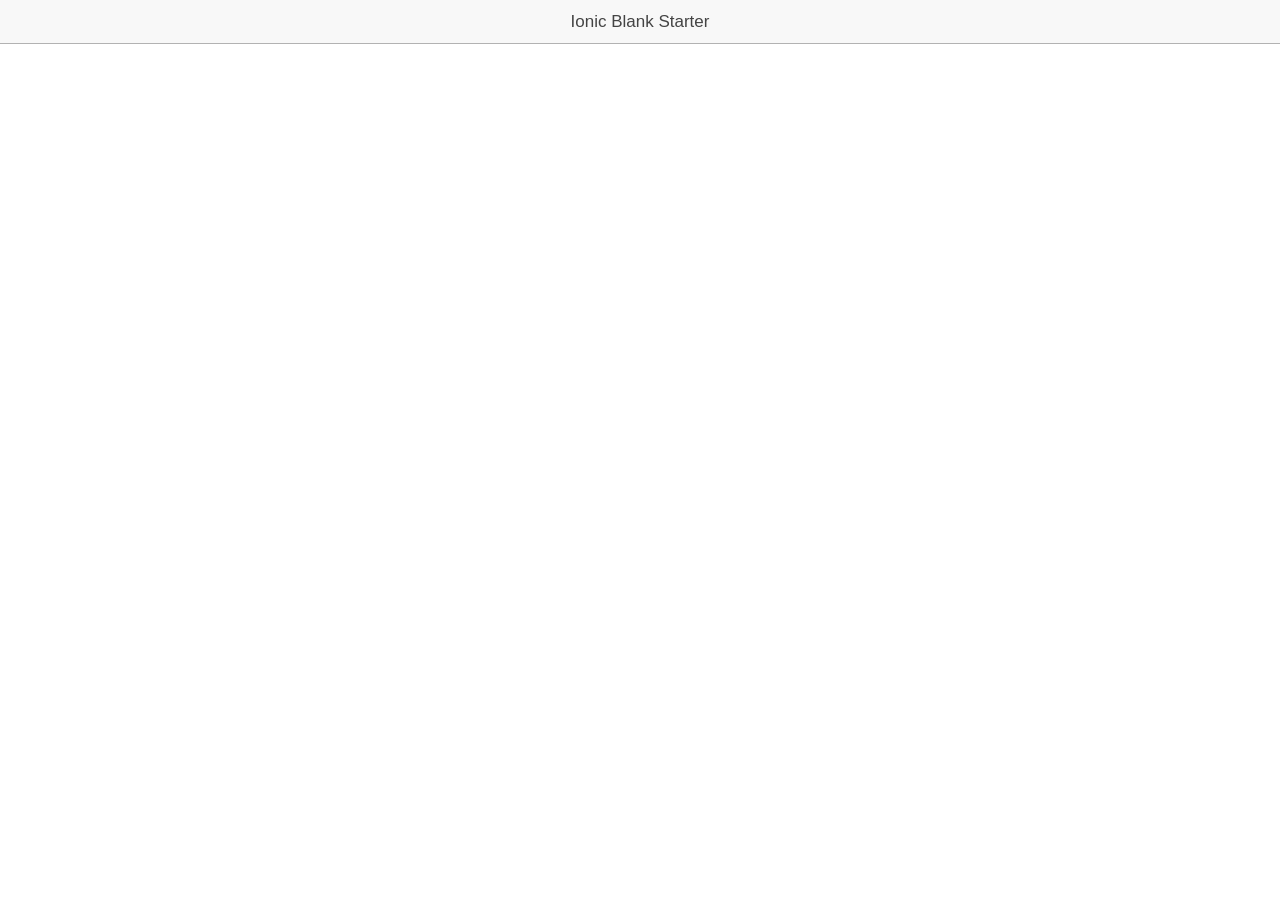
==== www/index.html @ 5cff18d1 "initial commit" ====
<!DOCTYPE html>
<html>
  <head>
    <meta charset="utf-8">
    <meta name="viewport" content="initial-scale=1, maximum-scale=1, user-scalable=no, width=device-width">
    <title></title>

    <link href="lib/ionic/css/ionic.css" rel="stylesheet">
    <link href="css/style.css" rel="stylesheet">

    <!-- IF using Sass (run gulp sass first), then uncomment below and remove the CSS includes above
    <link href="css/ionic.app.css" rel="stylesheet">
    -->

    <!-- ionic/angularjs js -->
    <script src="lib/ionic/js/ionic.bundle.js"></script>

    <!-- cordova script (this will be a 404 during development) -->
    <script src="cordova.js"></script>

    <!-- your app's js -->
    <script src="js/app.js"></script>
  </head>
  <body ng-app="starter">

    <ion-pane>
      <ion-header-bar class="bar-stable">
        <h1 class="title">Ionic Blank Starter</h1>
      </ion-header-bar>
      <ion-content>
      </ion-content>
    </ion-pane>
  </body>
</html>
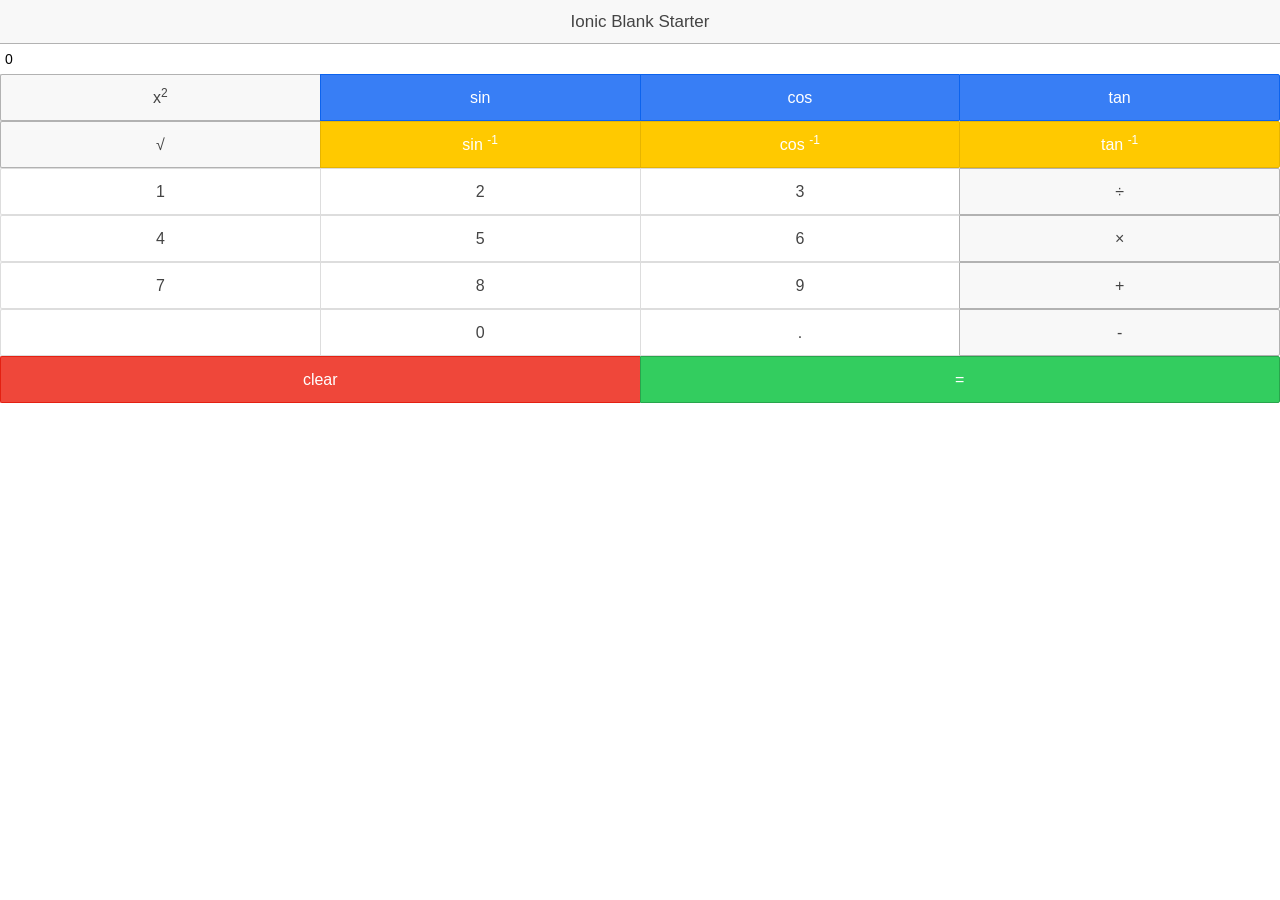
==== commit 88feb701: "buttons styled" ====
--- a/www/index.html
+++ b/www/index.html
@@ -20,14 +20,111 @@
 
     <!-- your app's js -->
     <script src="js/app.js"></script>
+    <script src="js/mainCtrl.js"></script>
+
   </head>
-  <body ng-app="starter">
+  <body ng-app="starter" ng-controller="MainCtrl">
 
     <ion-pane>
       <ion-header-bar class="bar-stable">
         <h1 class="title">Ionic Blank Starter</h1>
       </ion-header-bar>
       <ion-content>
+        <div class="row">{{display}}</div>
+        <div class="button-bar">
+          <button class="button button-stabled">
+            x<sup>2</sup>
+          </button>
+          <button class="button button-positive">
+            sin
+          </button>
+          <button class="button button-positive">
+            cos
+          </button>
+          <button class="button button-positive">
+            tan
+          </button>
+          </div>
+        </div>
+        <div class="button-bar">
+          <button class="button button-stabled">
+            √
+          </button>
+          <button class="button button-energized">
+            sin <sup>-1</sup>
+          </button>
+          <button class="button button-energized">
+            cos <sup>-1</sup>
+          </button>
+          <button class="button button-energized">
+            tan <sup>-1</sup>
+          </button>
+        </div>
+        <div class="button-bar">
+          <button class="button button-light">
+            1
+          </button>
+          <button class="button button-light">
+            2
+          </button>
+          <button class="button button-light">
+            3
+          </button>
+          <button class="button button-stabled">
+            ÷
+          </button>
+        </div>
+        <div class="button-bar">
+          <button class="button button-light">
+            4
+          </button>
+          <button class="button button-light">
+            5
+          </button>
+          <button class="button button-light">
+            6
+          </button>
+          <button class="button button-stabled">
+            ×
+          </button>
+        </div>
+        <div class="button-bar">
+          <button class="button button-light">
+            7
+          </button>
+          <button class="button button-light">
+            8
+          </button>
+          <button class="button button-light">
+            9
+          </button>
+          <button class="button button-stabled">
+            +
+          </button>
+        </div>
+        <div class="button-bar">
+            <button class="button button-light">
+
+            </button>
+            <button class="button button-light">
+              0
+            </button>
+            <button class="button button-light">
+              .
+            </button>
+            <button class="button button-stabled">
+              -
+            </button>
+        </div>
+        <div class="button-bar">
+          <button class="button button-assertive">
+            clear
+          </button>
+          <button class="button button-balanced">
+            =
+          </button>
+          </div>
+        </div>
       </ion-content>
     </ion-pane>
   </body>
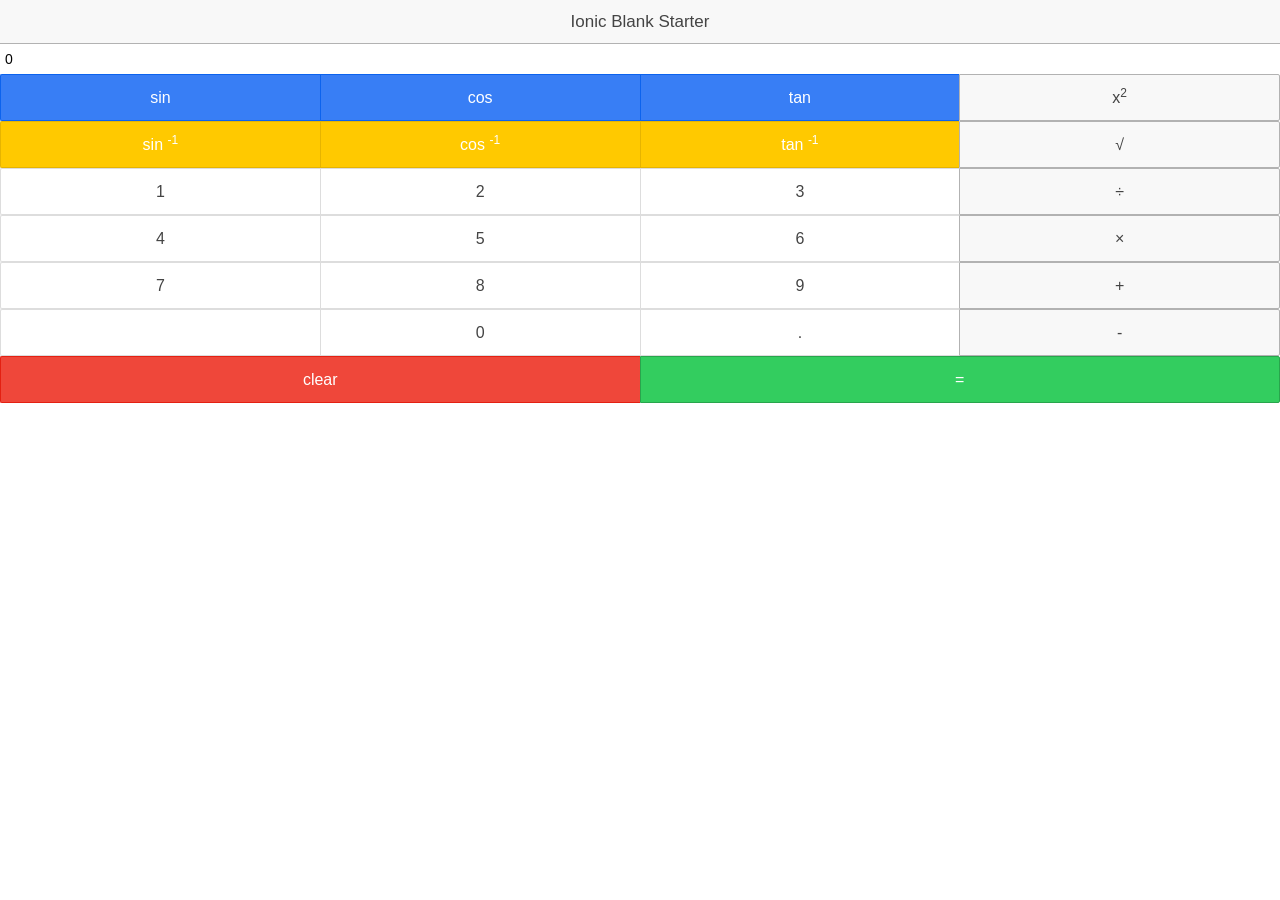
==== commit f29e39a3: "working addition" ====
--- a/www/index.html
+++ b/www/index.html
@@ -30,11 +30,8 @@
         <h1 class="title">Ionic Blank Starter</h1>
       </ion-header-bar>
       <ion-content>
-        <div class="row">{{display}}</div>
+        <div class="row display">{{display}}</div>
         <div class="button-bar">
-          <button class="button button-stabled">
-            x<sup>2</sup>
-          </button>
           <button class="button button-positive">
             sin
           </button>
@@ -44,12 +41,11 @@
           <button class="button button-positive">
             tan
           </button>
-          </div>
+          <button class="button button-stabled" ng-click="squared()">
+            x<sup>2</sup>
+          </button>
         </div>
         <div class="button-bar">
-          <button class="button button-stabled">
-            √
-          </button>
           <button class="button button-energized">
             sin <sup>-1</sup>
           </button>
@@ -59,46 +55,49 @@
           <button class="button button-energized">
             tan <sup>-1</sup>
           </button>
+          <button class="button button-stabled">
+            √
+          </button>
         </div>
         <div class="button-bar">
-          <button class="button button-light">
+          <button class="button button-light" ng-click="numbers(1)">
             1
           </button>
-          <button class="button button-light">
+          <button class="button button-light" ng-click="numbers(2)">
             2
           </button>
-          <button class="button button-light">
+          <button class="button button-light" ng-click="numbers(3)">
             3
           </button>
-          <button class="button button-stabled">
+          <button class="button button-stabled" ng-click="divide()">
             ÷
           </button>
         </div>
         <div class="button-bar">
-          <button class="button button-light">
+          <button class="button button-light" ng-click="numbers(4)">
             4
           </button>
-          <button class="button button-light">
+          <button class="button button-light" ng-click="numbers(5)">
             5
           </button>
-          <button class="button button-light">
+          <button class="button button-light" ng-click="numbers(6)">
             6
           </button>
-          <button class="button button-stabled">
+          <button class="button button-stabled" ng-click="multiply()">
             ×
           </button>
         </div>
         <div class="button-bar">
-          <button class="button button-light">
+          <button class="button button-light" ng-click="numbers(7)">
             7
           </button>
-          <button class="button button-light">
+          <button class="button button-light" ng-click="numbers(8)">
             8
           </button>
-          <button class="button button-light">
+          <button class="button button-light" ng-click="numbers(9)">
             9
           </button>
-          <button class="button button-stabled">
+          <button class="button button-stabled" ng-click="add()">
             +
           </button>
         </div>
@@ -106,21 +105,21 @@
             <button class="button button-light">
 
             </button>
-            <button class="button button-light">
+            <button class="button button-light" ng-click="numbers(0)">
               0
             </button>
             <button class="button button-light">
               .
             </button>
-            <button class="button button-stabled">
+            <button class="button button-stabled" ng-click="subtract()">
               -
             </button>
         </div>
         <div class="button-bar">
-          <button class="button button-assertive">
+          <button class="button button-assertive" ng-click="clear()">
             clear
           </button>
-          <button class="button button-balanced">
+          <button class="button button-balanced" ng-click="equals()">
             =
           </button>
           </div>
--- a/www/css/style.css
+++ b/www/css/style.css
@@ -0,0 +1,4 @@
+/* Empty. Add your own CSS if you like */
+.display {
+  text-align: right;
+}
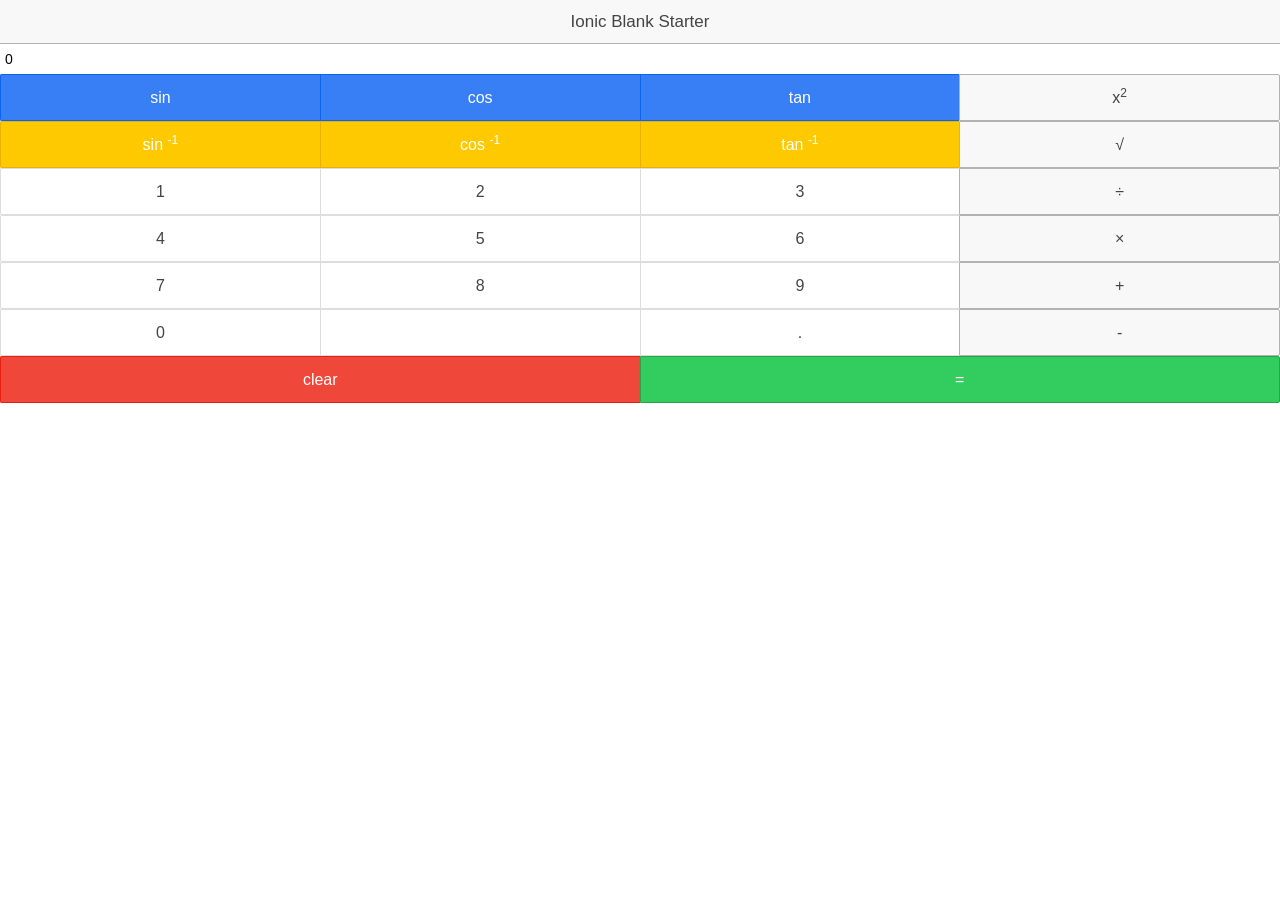
==== commit ff02cce1: "addition trig function and decimals" ====
--- a/www/index.html
+++ b/www/index.html
@@ -32,13 +32,13 @@
       <ion-content>
         <div class="row display">{{display}}</div>
         <div class="button-bar">
-          <button class="button button-positive">
+          <button class="button button-positive" ng-click="sine()">
             sin
           </button>
-          <button class="button button-positive">
+          <button class="button button-positive" ng-click="cosine()">
             cos
           </button>
-          <button class="button button-positive">
+          <button class="button button-positive" ng-click="tangent()">
             tan
           </button>
           <button class="button button-stabled" ng-click="squared()">
@@ -46,16 +46,16 @@
           </button>
         </div>
         <div class="button-bar">
-          <button class="button button-energized">
+          <button class="button button-energized" ng-click="arcsine()">
             sin <sup>-1</sup>
           </button>
-          <button class="button button-energized">
+          <button class="button button-energized" ng-click="arccosine()">
             cos <sup>-1</sup>
           </button>
-          <button class="button button-energized">
+          <button class="button button-energized" ng-click="arctangent()">
             tan <sup>-1</sup>
           </button>
-          <button class="button button-stabled">
+          <button class="button button-stabled" ng-click="squareRoot()">
             √
           </button>
         </div>
@@ -102,13 +102,13 @@
           </button>
         </div>
         <div class="button-bar">
-            <button class="button button-light">
-
-            </button>
             <button class="button button-light" ng-click="numbers(0)">
               0
             </button>
             <button class="button button-light">
+
+            </button>
+            <button class="button button-light" ng-click="numbers('.')">
               .
             </button>
             <button class="button button-stabled" ng-click="subtract()">
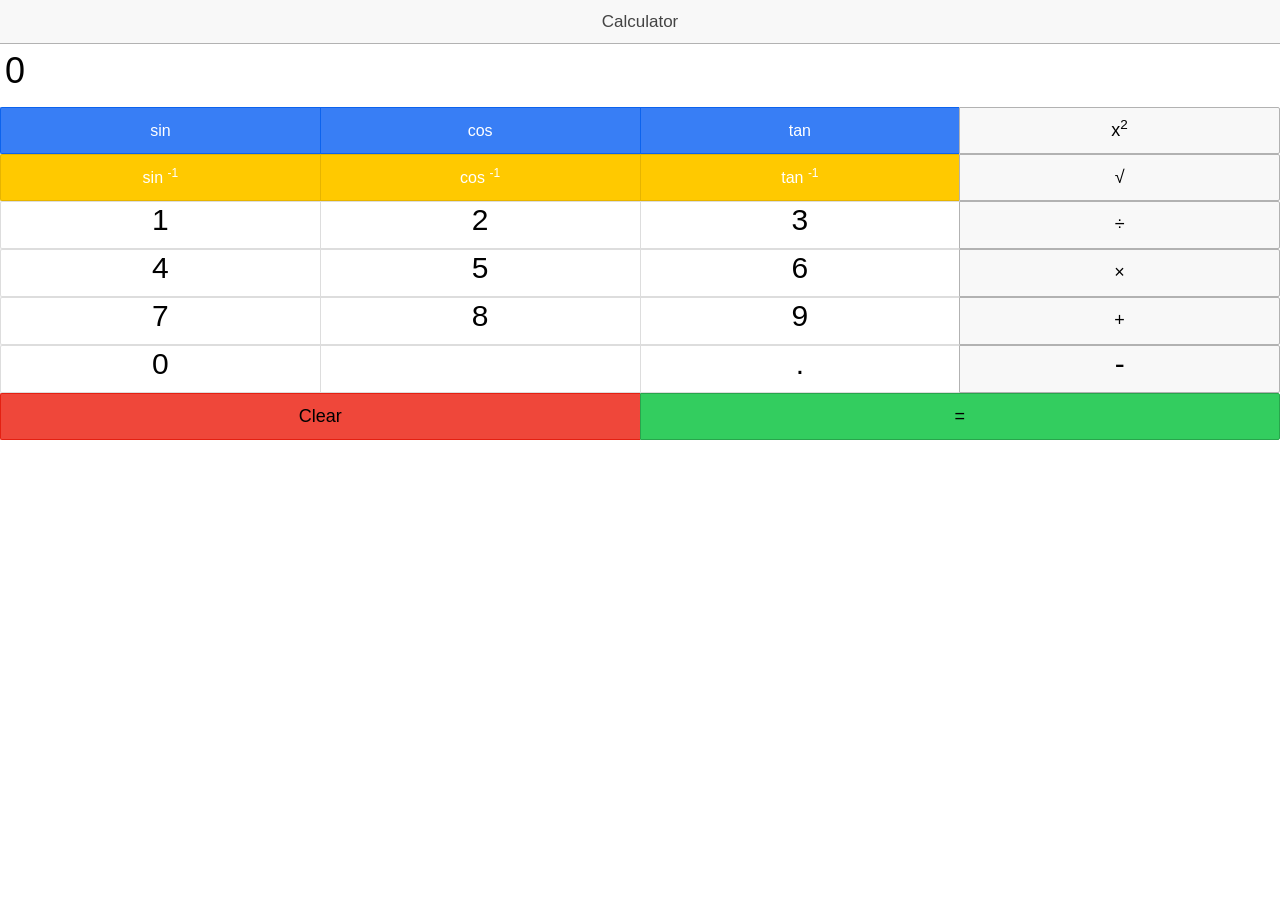
==== commit 43f30d74: "added styling to buttons" ====
--- a/www/index.html
+++ b/www/index.html
@@ -27,10 +27,10 @@
 
     <ion-pane>
       <ion-header-bar class="bar-stable">
-        <h1 class="title">Ionic Blank Starter</h1>
+        <h1 class="title">Calculator</h1>
       </ion-header-bar>
       <ion-content>
-        <div class="row display">{{display}}</div>
+        <div class="row display"><h1>{{display}}</h1></div>
         <div class="button-bar">
           <button class="button button-positive" ng-click="sine()">
             sin
@@ -42,7 +42,7 @@
             tan
           </button>
           <button class="button button-stabled" ng-click="squared()">
-            x<sup>2</sup>
+            <h4>x<sup>2</sup></h4>
           </button>
         </div>
         <div class="button-bar">
@@ -56,71 +56,71 @@
             tan <sup>-1</sup>
           </button>
           <button class="button button-stabled" ng-click="squareRoot()">
-            √
+            <h4>√</h4>
           </button>
         </div>
         <div class="button-bar">
           <button class="button button-light" ng-click="numbers(1)">
-            1
+            <h2>1</h2>
           </button>
           <button class="button button-light" ng-click="numbers(2)">
-            2
+            <h2>2</h2>
           </button>
           <button class="button button-light" ng-click="numbers(3)">
-            3
+            <h2>3</h2>
           </button>
-          <button class="button button-stabled" ng-click="divide()">
-            ÷
+          <button class="button button-stabled" ng-click="operation(4)">
+            <h4>÷</h4>
           </button>
         </div>
         <div class="button-bar">
           <button class="button button-light" ng-click="numbers(4)">
-            4
+            <h2>4</h2>
           </button>
           <button class="button button-light" ng-click="numbers(5)">
-            5
+            <h2>5</h2>
           </button>
           <button class="button button-light" ng-click="numbers(6)">
-            6
+            <h2>6</h2>
           </button>
-          <button class="button button-stabled" ng-click="multiply()">
-            ×
+          <button class="button button-stabled" ng-click="operation(3)">
+            <h4>×</h4>
           </button>
         </div>
         <div class="button-bar">
           <button class="button button-light" ng-click="numbers(7)">
-            7
+            <h2>7</h2>
           </button>
           <button class="button button-light" ng-click="numbers(8)">
-            8
+            <h2>8</h2>
           </button>
           <button class="button button-light" ng-click="numbers(9)">
-            9
+            <h2>9</h2>
           </button>
-          <button class="button button-stabled" ng-click="add()">
-            +
+          <button class="button button-stabled" ng-click="operation(1)">
+            <h4>+</h4>
           </button>
         </div>
         <div class="button-bar">
             <button class="button button-light" ng-click="numbers(0)">
-              0
+              <h2>0</h2>
             </button>
             <button class="button button-light">
 
             </button>
             <button class="button button-light" ng-click="numbers('.')">
-              .
+              <h2>.</h2>
             </button>
-            <button class="button button-stabled" ng-click="subtract()">
-              -
+            <button class="button button-stabled" ng-click="operation(2)">
+              <h2>-</h2>
             </button>
         </div>
         <div class="button-bar">
           <button class="button button-assertive" ng-click="clear()">
-            clear
+            <h4>Clear</h4>
           </button>
           <button class="button button-balanced" ng-click="equals()">
-            =
+            <h4>=</h4>
           </button>
           </div>
         </div>
--- a/www/css/style.css
+++ b/www/css/style.css
@@ -1,4 +1,3 @@
-/* Empty. Add your own CSS if you like */
-.display {
-  text-align: right;
+h1 {
+  text-align: center;
 }
